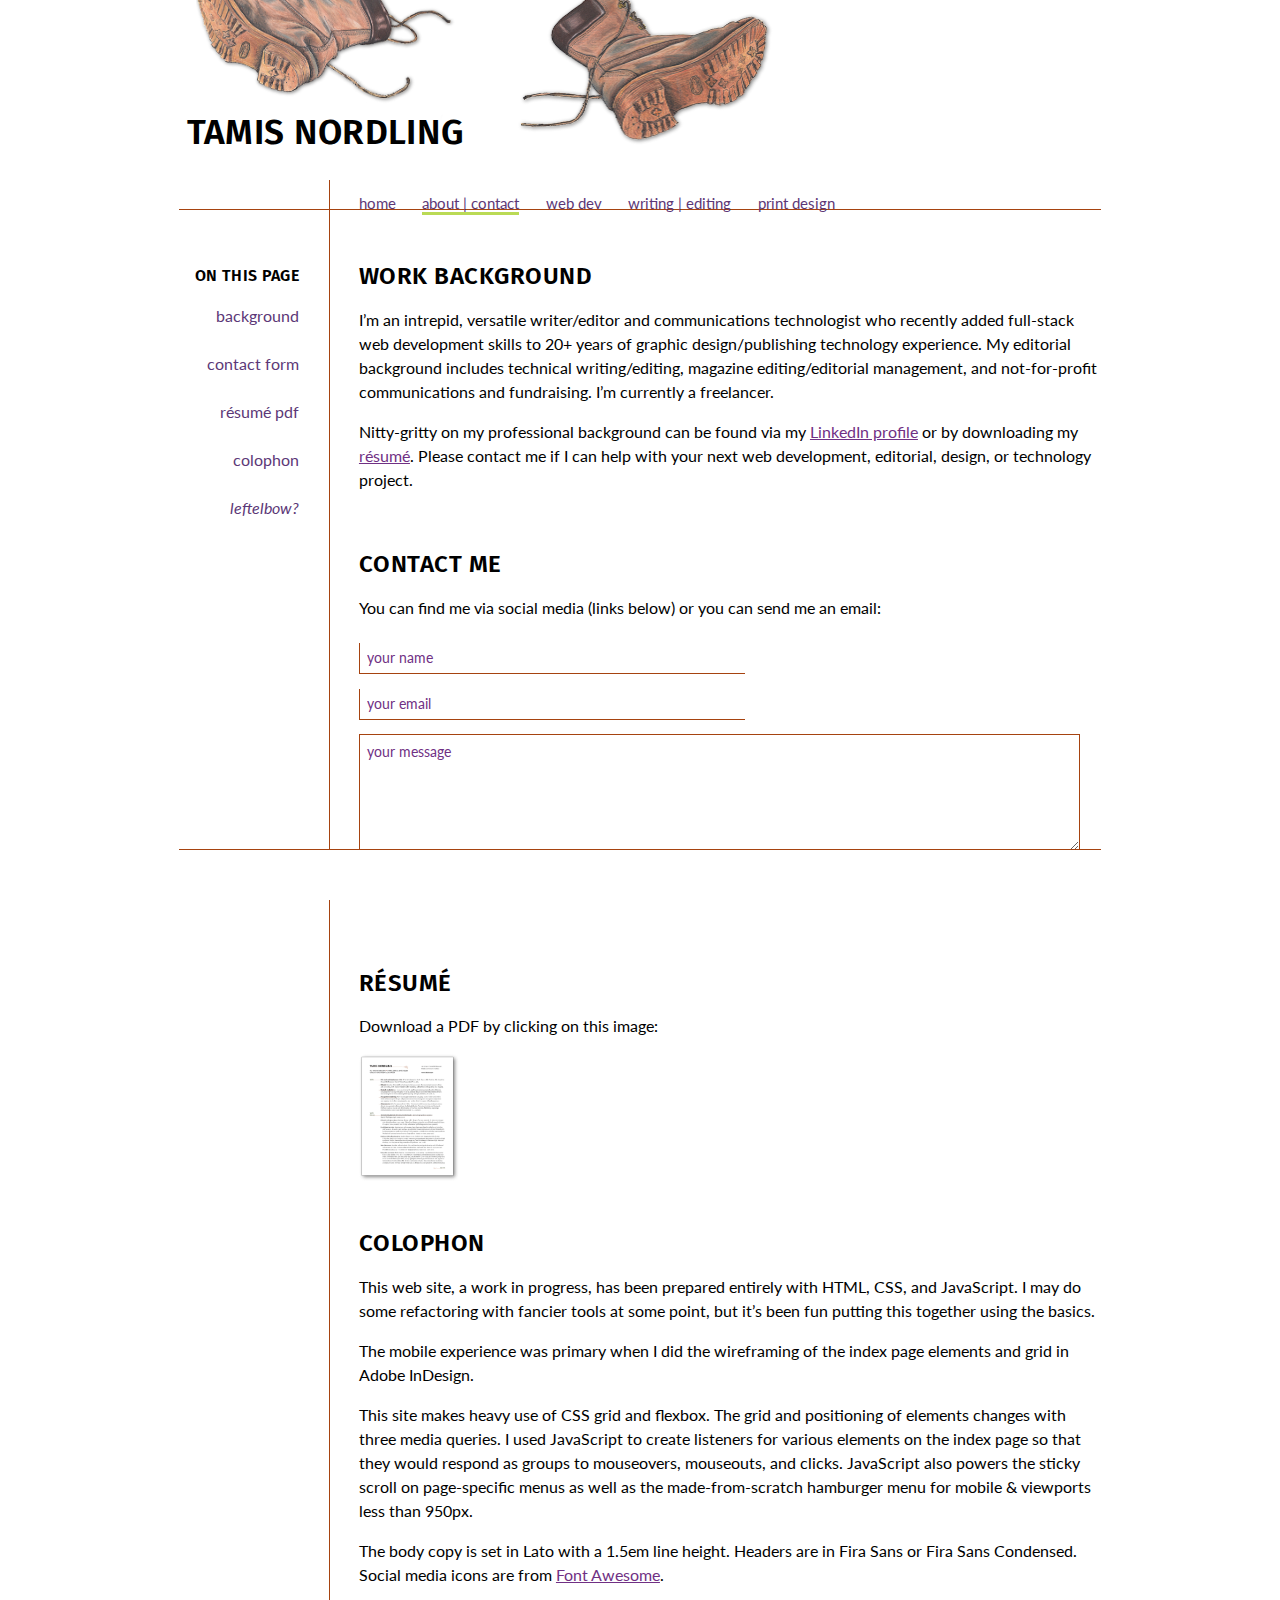
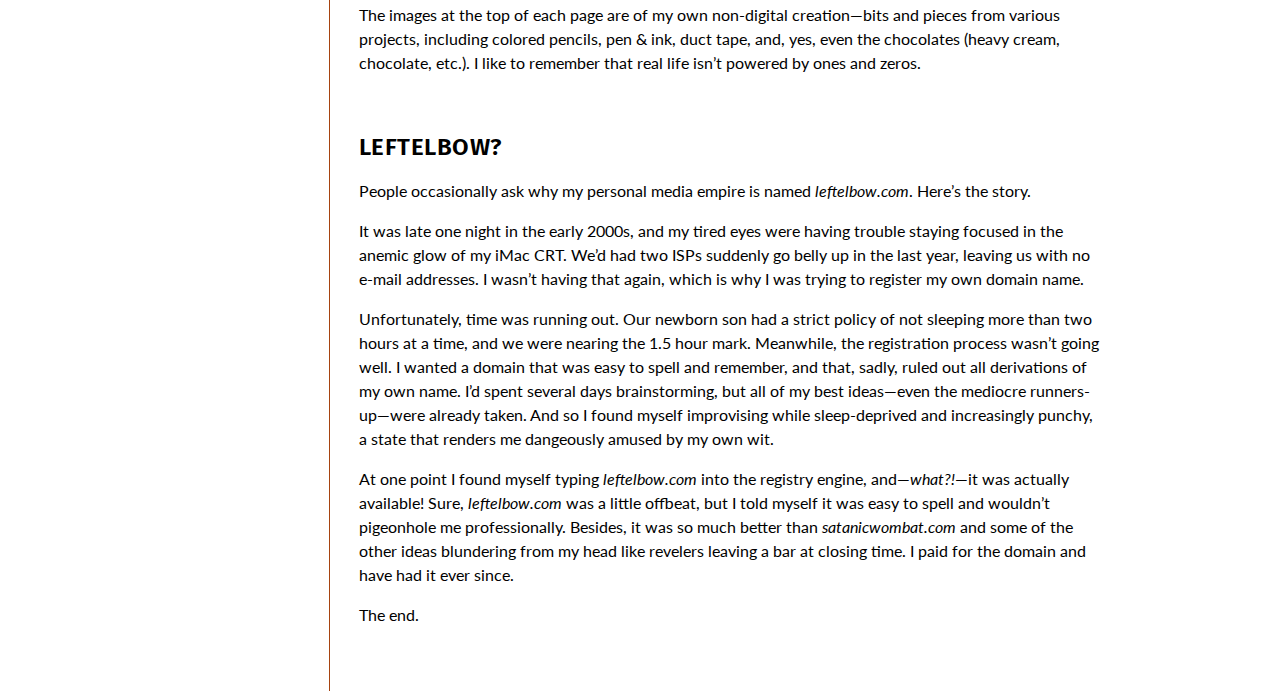
==== about.html @ 3adcf685 "intro changes on about and index pages" ====
<!DOCTYPE html>
<html>
	<head>
		<title>Tamis Nordling | About</title>
		<meta charset="UTF-8">
		<meta name="viewport" content="width=device-width, initial-scale=1">
		<link rel="stylesheet" type="text/css" href="styles/style.css">
		<link href="https://fonts.googleapis.com/css?family=Fira+Sans:400,400i,500,600,600i|Lato:300,300i,400,400i,700,700i" rel="stylesheet">

		<link rel="stylesheet" href="https://use.fontawesome.com/releases/v5.7.2/css/all.css" integrity="sha384-fnmOCqbTlWIlj8LyTjo7mOUStjsKC4pOpQbqyi7RrhN7udi9RwhKkMHpvLbHG9Sr" crossorigin="anonymous">
		<!-- <link rel="apple-touch-icon" sizes="180x180" href="/apple-touch-icon.png">
		<link rel="icon" type="image/png" sizes="32x32" href="/favicon-32x32.png">
		<link rel="icon" type="image/png" sizes="16x16" href="/favicon-16x16.png">
		<link rel="manifest" href="/site.webmanifest">
		<link rel="mask-icon" href="/safari-pinned-tab.svg" color="#5bbad5">
		<meta name="msapplication-TileColor" content="#da532c">
		<meta name="theme-color" content="#ffffff"> -->
	</head>
	<body>
		<div class="hamburger">
			<div id="ham_ico" class="ham_open" alt="hamburger menu">
				<img id="ham_closed" src="assets/hamburger_closed.svg" alt="hamburger menu">
				<img id="ham_open" src="assets/hamburger_open.svg" class="ham_menu_off" alt="hamburger menu">
			</div>
		</div>
		<div id="ham_menu_div" class="ham_menu_off"> <!-- this is the div for displaying the actual menu items -->
		</div>	
		<div id="grid-wrapper">
			<div class="header-left-boot">
				<img src="images/boots_left.png" alt="work boot left" id="top">		
			</div>
			<div class="name-container">
				<div class="bottom" id="name">
					<a href="index.html">Tamis Nordling</a>
				</div>
			</div>
			<div class="header-right">
					<img src="images/boots_right2.png" alt="work boot right">
			</div>

			<div class="header-buffer">
			</div>
			<div class="nav-bar">
				<div class="nav-bar-links" id="nav-bar-links">
				</div>
			</div>
			<div class="nav-bar-line">
			</div>
			<div class="other-page-vert-line">
			</div>
			<div class="page-menu-container">
				<div id="page-menu-links">
					<br>
					<h3>on this page</h3>
					<a href="#work">background</a><br>
					<a href="#contact">contact form</a><br>
					<a href="#resume">résumé pdf</a><br>
					<a href="#colophon">colophon</a><br>
					<a href="#leftelbow"><em>leftelbow?</em></a>
				</div>
			</div>			
			<div class="other-page-content" id="other-page-content">
				<br>
				<h2 id="work">Work background</h2>
				<p><!-- <span class="run-in">HI THERE.</span>  -->I&rsquo;m an intrepid, versatile writer/editor and communications technologist who recently added full-stack web development skills to 20+ years of graphic design/publishing technology experience. My editorial background includes technical writing/editing, magazine editing/editorial management, and not-for-profit communications and fundraising. I’m currently a freelancer.</p>
				<p>Nitty-gritty on my professional background can be found via my <a href="https://www.linkedin.com/in/tamis-nordling/" target="_blank">LinkedIn profile</a> or by downloading my <a href="#">résumé</a>. Please contact me if I can help with your next web development, editorial, design, or technology project. </p><br>

				<h2 id="contact">Contact me</h2>
				<p>You can find me via social media (links below) or you can send me an email:
				
				<form method="POST" action="https://formspree.io/tam_sandwich@leftelbow.com">
					<input type="text" name="name" placeholder="your name"><br>
					<input type="email" name="email" placeholder="your email"><br>
					<textarea name="message" placeholder="your message"></textarea>
					<button type="submit">send email</button>
				</form>
				<br><br>

				<h2 id="resume">Résumé</h2>
				<p>Download a PDF by clicking on this image:</p>
				<a href="assets/tnordling_resume2019.d4.pdf" target="_blank"><img src="assets/res_thumbnail.png" alt="thumbnail of resume" style="width:100px;border:0;"></a>




				<br><br>				
				<h2 id="colophon">Colophon</h2>
				<p>This web site, a work in progress, has been prepared entirely with HTML, CSS, and JavaScript. I may do some refactoring with fancier tools at some point, but it&rsquo;s been fun putting this together using the basics. </p>
				<p>The mobile experience was primary when I did the wireframing of the index page elements and grid in Adobe InDesign.</p>
				<p>This site makes heavy use of CSS grid and flexbox. The grid and positioning of elements changes with three media queries. I used JavaScript to create listeners for various elements on the index page so that they would respond as groups to mouseovers, mouseouts, and clicks. JavaScript also powers the sticky scroll on page-specific menus as well as the made-from-scratch hamburger menu for mobile & viewports less than 950px.</p>
				<p>The body copy is set in Lato with a 1.5em line height. Headers are in Fira Sans or Fira Sans Condensed. Social media icons are from <a href="https://fontawesome.com/icons" target="_blank">Font Awesome</a>.</p>
				<p>The images at the top of each page are of my own non-digital creation&mdash;bits and pieces from various projects, including colored pencils, pen & ink, duct tape, and, yes, even the chocolates (heavy cream, chocolate, etc.). I like to remember that real life isn&rsquo;t powered by ones and zeros.</p>
				<br>

				<h2 id="leftelbow">Leftelbow?</h2>
				<p>People occasionally ask why my personal media empire is named <em>leftelbow.com</em>. Here&rsquo;s the story.</p>
				<p>It was late one night in the early 2000s, and my tired eyes were having trouble staying focused in the anemic glow of my iMac CRT. We&rsquo;d had two ISPs suddenly go belly up in the last year, leaving us with no e-mail addresses. I wasn&rsquo;t having that again, which is why I was trying to register my own domain name.</p>
				<p>Unfortunately, time was running out. Our newborn son had a strict policy of not sleeping more than two hours at a time, and we were nearing the 1.5 hour mark. Meanwhile, the registration process wasn&rsquo;t going well. I wanted a domain that was easy to spell and remember, and that, sadly, ruled out all derivations of my own name. I&rsquo;d spent several days brainstorming, but all of my best ideas&mdash;even the mediocre runners-up&mdash;were already taken. And so I found myself improvising while sleep-deprived and increasingly punchy, a state that renders me dangeously amused by my own wit.</p>
				<p>At one point I found myself typing <em>leftelbow.com</em> into the registry engine, and&mdash;<em>what?!</em>&mdash;it was actually available! Sure, <em>leftelbow.com</em> was a little offbeat, but I told myself it was easy to spell and wouldn&rsquo;t pigeonhole me professionally. Besides, it was so much better than <em>satanicwombat.com</em> and some of the other ideas blundering from my head like revelers leaving a bar at closing time. I paid for the domain and have had it ever since. </p>
				<p>The end.</p>
				
				<br><br>
			</div>
		</div> <!-- end grid wrapper -->

		<div class="footer-container">
			<div class="footer">
				<div class="footer-contents">
					<a href="https://www.linkedin.com/in/tamis-nordling/" target="_blank">
						<i class="fab fa-linkedin fa-lg"></i>
					</a>
					<a href="https://github.com/tam-en" target="_blank"	>
						<i class="fab fa-github fa-lg"></i>
					</a>
					<a href="https://www.instagram.com/leftelbow/" target="_blank" >
						<i class="fab fa-instagram fa-lg"></i>
					</a>
					<a href="https://twitter.com/tenordling" target="_blank">
						<i class="fab fa-twitter fa-lg"></i>
					</a>
					<a href="https://www.facebook.com/tamis.nordling" target="_blank">
						<i class="fab fa-facebook-square fa-lg"></i>
					</a>					
				</div>
			</div>
		</div>
	<script src="js/main_menu.js"></script>
	<script src="js/sticky_menu.js"></script>
	</body>
</html>
---- styles/style.css ----
/*
	rust = #A64310
	spring green = #BADA55
	dark purplish = #262237
	new light purple = #5C3877
	even lighter purple = #703084
*/

body {
	font-family: 'Lato', sans-serif;
	font-size: 16px;
	line-height: 1.5em;
	padding: 0;
	margin: 0;
	background-color: white;
}

		/*#####################################*/
		/*			GRID & HEADER              */
		/*#####################################*/

#grid-wrapper {
	display: grid;
	grid-template-columns: 5fr 75px 75px 2fr 2fr 75px 75px 1fr 75px 75px 2fr 2fr 75px 75px 5fr;
	grid-template-rows: 150px 30px 30px 10px auto 30px 75px 30px 45px 30px 75px auto 200px;
}

.header-left, .header-left-boot, .header-left-flower {
	grid-area: 1 / 2 / 2 / 6;
	text-align: center;
}

.name-container {
	grid-area: 1 / 2 / 2 / 6;
	text-align: center;
	position: relative;	
}

#name {
	font-family: 'Fira Sans', sans-serif;
	font-size: 2.2em;
	letter-spacing: .01em;
	line-height: 1em;
	text-transform: uppercase;
	font-weight: 600;
}

#name > a {
	text-decoration: none;
	color: black;
}

#name >a:hover {
	color: #703084;
}

.bottom {
	position: absolute;
	bottom: 0;
	width: 100%;
	margin: 0;
}

.header-right {
	grid-area: 1 / 6 / 2 / 11;
	text-align: center;
}

.header-right > img {
	height: 100%;
}

.header-left > img {
	height: 50%;
}

.header-left-boot > img {
	height: 80%;
}

.header-left-flower > img{
	height: 65%;
}

.header-buffer {
	grid-area: 2 / 2 / 2 / 14;
}

.front-page-vert-line {
	grid-area: 3 / 4 / 6 / 5;
	border-left: 1px solid #A64310;
}

.other-page-vert-line {
	grid-area: 3 / 4 / 15 / 5;
	border-left: 1px solid #A64310;	
}




		/*#####################################*/
		/*		          NAV                  */
		/*#####################################*/

.nav-bar {
	grid-area: 3 / 4 / 4 / 15;
	background-color: none;
	margin-left: 30px;
	text-align: left;
	position: relative;
}

.nav-bar-links {
	position: absolute;
	width: 100%;
	margin: 0;
	bottom: -.33em;
}

.nav-bar-links > a {
	text-align: left;
	text-decoration: none;
	color: #5C3877;
	font-weight: 400;
	height: 1em;
	margin-right: 1.5em;
	line-height: 1em;
	font-size: 15px;
}

.nav-bar-links > a:hover {
	font-weight: 400;
	color: darkgray;
}

.nav-bar-line {
	grid-area: 3 / 2 / 4 / 15;
	border-bottom: 1px solid #A64310;
}

.activeLink {
	font-weight: 400 !important;
	color: #262237;	
	border-bottom: 3px solid #BADA55;	
}

.bubble > img {
	width: 100%;
}

.hamburger {
	display: none;
}

.transparent {
	opacity: .5;
}


		/*#####################################*/
		/*	      PAGE-SPECIFIC MENU           */
		/*#####################################*/

.page-menu-container {
	grid-area: 5 / 2 / 13 / 4;
	margin-right: 30px;	
	display: flex;
	justify-content: flex-end;	
}

#page-menu-links {
	text-align: right;
}

#page-menu-links > a {
	text-align: right;
	text-decoration: none;
	color: #5C3877;
	font-weight: 400;
	line-height: 3em;
}

#page-menu-links > a:hover {
	font-weight: 400;
	border-bottom: 3px solid #BADA55;
}

#page-menu-links > h3 {
	line-height: 1.5em;
	margin-bottom: .25em;
	margin-top: 1.25em;
	text-decoration: none;
	color: black;
}

.sticky {
	position: fixed !important;
	top: 0;
}


		/*#####################################*/
		/*			   PAGE CONTENT            */
		/*#####################################*/

.front-page-content {
	grid-area: 5 / 4 / 6 / 13;
	margin-left: 30px;
	margin-top: 0px;
}

.other-page-content {
	grid-area: 5 / 4 / 14 / 15;
	margin-left: 30px;
	margin-top: 0px;
}

.about-contact {
	grid-area: 7 / 3 / 8 / 6;
	border-bottom: 1px solid #A64310;
}

.about-bubble {
	grid-area: 7 / 6 / 10 / 8;
}

.writing-editing {
	grid-area: 7 / 10 / 8 / 13;
	border-bottom: 1px solid #A64310;
}

.writing-bubble {
	grid-area: 7 / 13 / 10 / 15;
}

.web-dev-bubble {
	grid-area: 9 / 2 / 12 / 4;
}

.bubble > img {
	width: 100%;
}

.web-dev {
	grid-area: 10 / 4 / 11 / 7;
	border-bottom: 1px solid #A64310;
}

.print-bubble {
	grid-area: 9 / 9 / 12 / 11;
}

.print-design {
	grid-area: 10 / 11 / 11 / 14;
	border-bottom: 1px solid #A64310;
}

.callout-right {
	display: flex;
	height: 1.75em;
	align-self: flex-end;
	align-content: flex-end;
}

.callout-left {
	display: flex;
	height: 1.75em;
	align-self: flex-end;
	flex-direction: row-reverse;	
}

.callout-right > h3,
.callout-left > h3 {
	line-height: 1em;
}

.one-line-gallery,
.one-line-gallery-height {
	display: flex;
	justify-content: space-between;
	margin-top: 1em;
}

.one-line-gallery > img {
	width: 23%;
	height: 100%;
}

.one-line-gallery-height > img {
	height: 35vh;
	width: auto;
}

.text-wrap-gallery {
	display: flex;
}

.text-wrap-gallery-reverse {
	display: flex;
	flex-direction: row-reverse;
}

.text-wrap-gallery-reverse > img {
	height: 30vh;
	width: auto;	
	margin: 10px 20px 10px 0px;
}

.text-wrap-gallery > img {
	height: 30vh;
	width: auto;
	margin: 10px 0px 10px 20px;
}

.text-wrap-gallery >p,
.text-wrap-gallergy-reverse > p {
	align-self: flex-start;
}

.text-wrap-gallery > a,
.text-wrap-gallery-reverse > a,
.one-line-gallery > a,
.one-line-gallery-height > a {
	text-decoration: none;
}

		/*#####################################*/
		/*		  BASIC PARA STYLES            */
		/*#####################################*/

p {
	font-family: 'Lato', sans-serif;
	font-size: 1em;
}

h1 {
	font-family: 'Fira Sans Condensed', sans-serif;
	font-size: 3em;
	letter-spacing: .02em;
	text-transform: uppercase;
	font-weight: 400;
}

h2 {
	font-family: 'Fira Sans', sans-serif;
	font-weight: 600;
	font-size: 1.5em;
	letter-spacing: .02em;
	text-transform: uppercase;
}

h3, .run-in {
	font-family: 'Fira Sans', sans-serif;
	font-weight: 600;
	font-size: 1em;
	letter-spacing: .02em;
	text-transform: uppercase;	
}

.no-space-before {
    margin-top: 0;
}

.no-space-after {
	margin-block-end: 0;	
}

a {
	color: #703084;
	}

a:hover {
	color: #262237;
}

li {
	list-style: none;
	padding-left: 2em;
	text-indent: -2em;
	margin-bottom: 1em;
}

.bullets-on > li {
	list-style: outside;
	padding-left: -2em;
	text-indent: 0;
	margin-bottom: .5em;
}

strong {
	font-size: .95em;
}


		/*#####################################*/
		/*			      FORMS                */
		/*#####################################*/

form {
	font-weight: 400;
	font-family: 'Lato', sans-serif;
}


input[type="text"], 
input[type="email"] {
	padding: .5em;
	margin: .5em .5em .5em 0;
	font-size: .9em;
	width: 50%;
	border-top: none;
	border-right: none;
	border-bottom: 1px solid #A64310;
	border-left: 1px solid #A64310;
	border-radius: 0px;
}

textarea {
	width: 95%;
	height: 7em;
	padding: .5em;
	margin: .5em .5em .5em 0;
	font-size: .9em;
	font-weight: 400;
	color: #703084 !important;
	border: 1px solid #A64310;
	border-radius: 0px;

}

button {
	padding: .5em 1em .5em 1em;
	margin: .5em .5em .5em 0;	
	background-color: #BADA55;
	font-size: .75em;
	font-weight: 600;
	text-transform: uppercase;
	border-radius: 0px;
	border-style: none;

}

button:hover {
	opacity: .75;
}

button:active {
	font-weight: 600;
	opacity: 1;
}

::-webkit-input-placeholder {
	font-family: 'Lato', sans-serif;
	font-size: 1em;
	font-weight: 400;
	color: #703084;
}
::-moz-placeholder {
	font-family: 'Lato', sans-serif;
	font-size: 1em;
	font-weight: 400;
	color: #703084;
}
:-ms-input-placeholder {
	font-family: 'Lato', sans-serif;
	font-size: 1em;
	font-weight: 400;
	color: #703084;
}
::placeholder {
	font-family: 'Lato', sans-serif;
	font-size: 1em;
	font-weight: 400;
	color: #703084;	
}


		/*#####################################*/
		/*			     FOOTER                */
		/*#####################################*/

.footer-container {
	display: grid;
	grid-template-columns: 5fr 75px 75px 2fr 2fr 75px 75px 1fr 75px 75px 2fr 2fr 75px 75px 5fr;
	position: fixed;
	right: 0;
	bottom: 0;
	left: 0;
	text-align: center;
}

.footer {
	grid-column-start: 2;
	grid-column-end: 15;
	text-align: center;
	height: 35px;
	background-color: white;
	border-top: 1px solid #A64310;
	padding-top: 15px;
}

.footer-contents > a {
	font-size: 20px;
	color: #5C3877;
	margin: 10px 10px 0px 10px;
	line-height: 1em;
	text-decoration: none;
	padding-top: 10px
}



		/*#####################################*/
		/*	    MEDIA QUERY: LARGE PAD         */
		/*#####################################*/

@media only screen and (max-width: 1200px) {
	#grid-wrapper {
		display: grid;
		grid-template-columns: 2fr 75px 75px 1fr 0px 75px 75px 0px 75px 75px 0px 1fr 75px 75px 2fr;
		grid-template-rows: 150px 30px 30px 10px auto 30px 75px 30px 45px 30px 75px auto;
		grid-template-rows: 150px 30px 30px 10px auto 30px 75px 60px 15px 60px 75px auto;
	}

	#name {
		font-size: 2em;
		line-height: 1.25em;
	}

	h2 {
		font-size: 1.2em;
	}

	h3, .run-in {
		font-size: .95em;
	}

	.name-container {
		grid-area: 1 / 2 / 2 / 7;
		text-align: left;
		margin-left: 0px;
		position: relative;	
		width: 90%;	
	}

	.header-right {
		grid-area: 1 / 6 / 2 / 11;
	}

	.footer-container {
		grid-template-columns: 2fr 75px 75px 1fr 0px 75px 75px 0px 75px 75px 0px 1fr 75px 75px 2fr;
	}
}


		/*#####################################*/
		/*	   MEDIA QUERY: ~ MOBILE LARGE     */
		/*#####################################*/

@media only screen and (max-width: 950px) {

	body {
		font-size: 15px;
	}

	li {
		list-style: none;
		padding-left: 0em;
		text-indent: -2em;
		margin-bottom: .5em;
	}

	.hamburger {
		display: flex;
		align-content: flex-end;
		position: fixed;
		justify-content: center;
		width: 100%;
		margin: 50px 0 0 0;
	}

	#ham_ico {
		width: 40px;
		height: 40px;
		position: sticky;
		top: 0;
		right: 45%;
	}

	#ham_ico > img {
		width: contain;
		position: relative;
	}

	#ham_menu_div {
		display: block;
		position: fixed;
		top: 50px;
		right: 0;
		width: 250px;
		height: 400px;
		text-align: right;
		border-top-left-radius: 300px;
		border-bottom-left-radius: 300px;
		padding-top: 120px;
	}

	#ham_menu_div > a {
		text-decoration: none;
		color: #5C3877;
		font-weight: 400;
		height: 1em;
		margin-right: 5em;
		line-height: 1em;
		font-size: 15px;
	}

	.ham_menu_off {
		display: none;
	}

	.ham_menu_off > a {
		display: none;
	}

	.ham_menu_items {
		background-color: white;
		border-left: 3px solid #BADA55;
		border-top: 1px solid #BADA55;
		border-bottom: 6px solid #BADA55;
		width: 100%;
		padding-top: 2em;
	}

	#grid-wrapper {
		display: grid;
		grid-template-columns: 3fr 3fr 80px 1fr 80px 3fr 3fr;
		grid-template-rows: 100px 16px 16px auto 16px 40px 24px 16px 24px 24px 16px 24px 24px 16px 24px 40px auto;
	}

	.text-wrap-gallery,
	.text-wrap-gallery-reverse {
		display: block;
	}

	.text-wrap-gallery-reverse > img,
	.text-wrap-gallery > img {
		width: 40%;
		height: auto;
		margin: 10px 20px 10px 0;
	}

	.one-line-gallery,
	.one-line-gallery-height {
		display: flex;
		flex-wrap: wrap;
		justify-content: flex-start;
	}

	.one-line-gallery-height > img,
	.one-line-gallery > img {
		height: 20vh;
		width: auto;
		margin: 10px 20px 10px 0;
	}

	.mobile_hide,
	.header-left,
	.header-left-boot,
	.header-left-flower,
	.page-menu-container,
	.page-menu-links,
	.page-menu-links > a,
	.page-menu-links > a:hover,
	.sticky,
	.nav-bar,
	.nav-bar-line,
	.front-page-vert-line,
	.other-page-vert-line { 
		display: none; 
	}

	.sticky + .other-page-content {
		display: none;
	}

	.header-right {
		grid-area: 1 / 5 / 2 / 7;
	}

	.header-right > img {
		height: 100%;
	}

	.name-container {
		grid-area: 1 / 2 / 2 / 4;
		text-align: left;
		position: relative;	
	}

	.header-buffer {
		grid-area: 2 / 2 / 3 / 7;
	}

	.front-page-content {
		grid-area: 2 / 2 / 5 / 7;
		margin-left: 0px;
		margin-top: 0px;

	}
	.other-page-content {
		grid-area: 2 / 2 / 5 / 7;
		margin-left: 0px;
		margin-top: 0px;
	}	

	.about-contact {
		grid-area: 6 / 4 / 7 / 7;
		border-bottom: 1px solid #A64310;
		text-align: right;
	}

	.about-bubble {
		grid-area: 6 / 3 / 9 / 4;
	}

	.writing-editing {
		grid-area: 12 / 4 / 13 / 7;
		border-bottom: 1px solid #A64310;
		text-align: right;
	}

	.writing-bubble {
		grid-area: 11 / 3 / 15 / 4;
	}

	.web-dev-bubble {
		grid-area: 8 / 5 / 12 / 6;
	}

	.web-dev {
		grid-area: 9 / 2 / 10 / 5;
		border-bottom: 1px solid #A64310;
	}

	.print-bubble {
		grid-area: 14 / 5 / 17 / 6;
	}

	.print-design {
		grid-area: 15 / 2 / 16 / 5;
		border-bottom: 1px solid #A64310;
	}

	.callout-left {
		flex-direction: row;
	}

	.callout-right {
		flex-direction: row-reverse;
	}

	.callout-left > h3 {
	}

	.callout-right > h3 {
	}

	.footer-container {
		grid-template-columns: 3fr 3fr 80px 1fr 80px 3fr 3fr;
	}

	.footer {
		grid-column-start: 2;
		grid-column-end: 7;
	}
}


		/*#####################################*/
		/*	   MEDIA QUERY: ~ MOBILE SMALL     */
		/*#####################################*/

@media only screen and (max-width: 450px) {

  	#grid-wrapper {
		display: grid;
		grid-template-columns: 1fr 3fr 80px 1fr 80px 3fr 1fr;
		grid-template-rows: 80px 16px 16px auto 8px 40px 24px 16px 24px 24px 16px 24px 24px 16px 24px 40px auto;
	}

	#ham_menu_div {
		top: 30px;
		width: 175px;
		height: 300px;
		border-top-left-radius: 175px;
		border-bottom-left-radius: 175px;
		padding-top: 60px;
		
	}

	#ham_menu_div > a {
		margin-right: 1.5em;
	}


	#ham_ico {
		width: 35px;
		height: 35px;
	}

	.hamburger {
		margin: 40px 0 0 0;
	}

	.header-right > img {
		height: 100%;
	}	

	.mobile_hide {
		display:none;
	}

	#name {
		font-size: 1.5em;
	}

	.header-left, .header-left-boot, .header-left-flower  {
		display: none;
	}

	.header-right {
		grid-area: 1 / 5 / 2 / 7;
	}

	.footer-container {
		grid-template-columns: 1fr 3fr 80px 1fr 80px 3fr 1fr;
	}

	.footer-contents > a {
		font-size: 18px;
		color: #5C3877;
		margin: 7px 7px 0px 7px;
		line-height: 1em;
		text-decoration: none;
		padding-top: 7px
	}
	.footer {
		height: 30px;
		background-color: white;
		border-top: 1px solid #A64310;
		padding-top: 10px;
	}
}
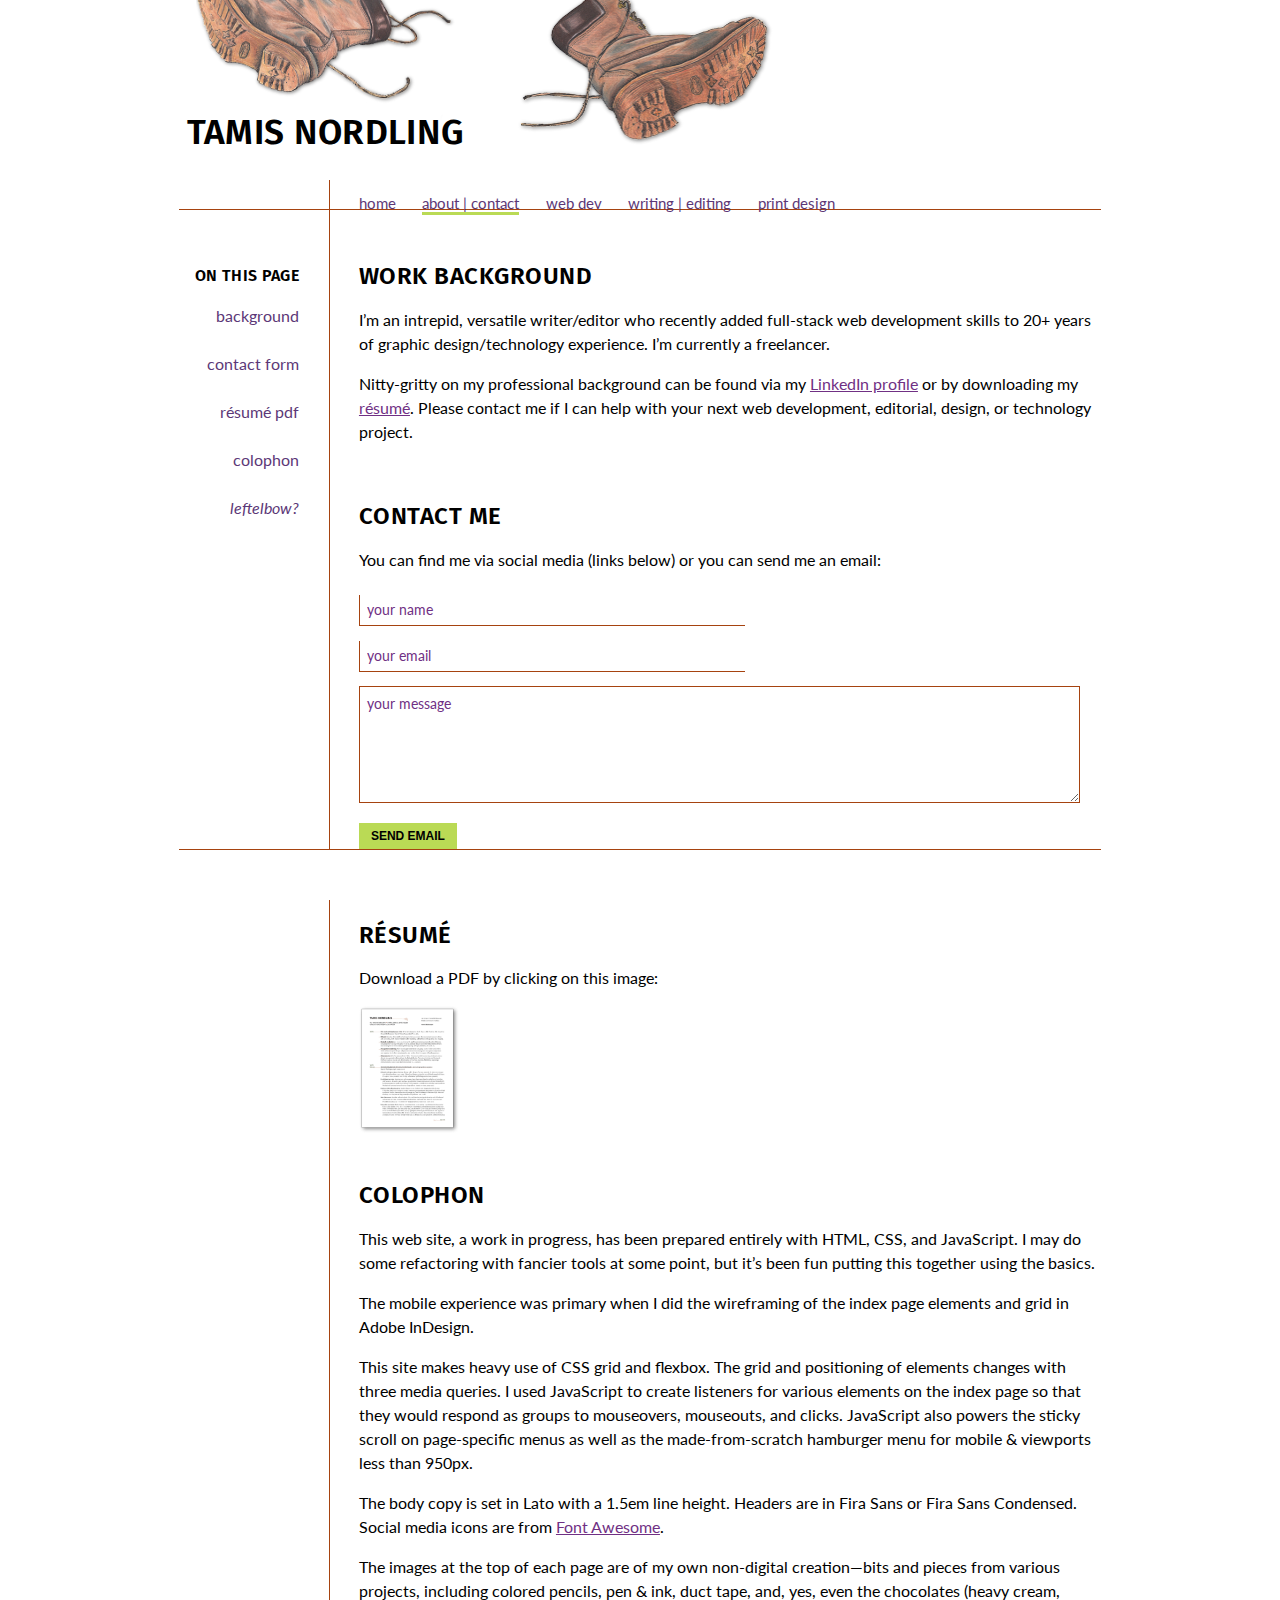
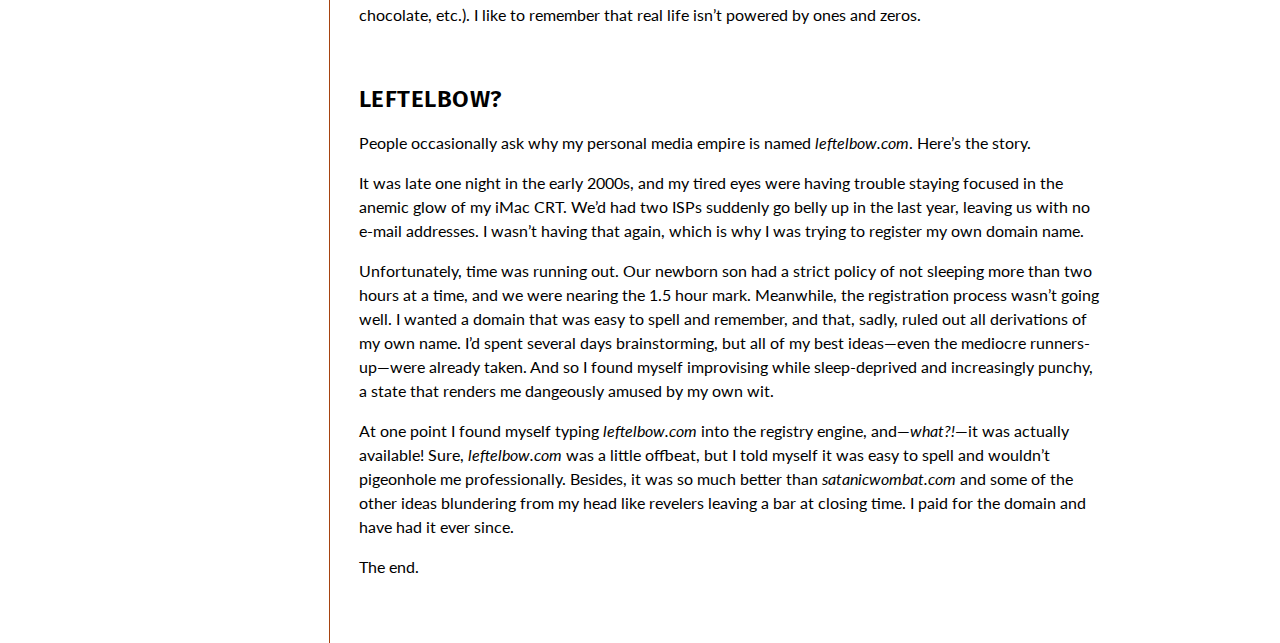
==== commit 6fc6dfb9: "shortened text on index and about" ====
--- a/about.html
+++ b/about.html
@@ -62,8 +62,8 @@
 			<div class="other-page-content" id="other-page-content">
 				<br>
 				<h2 id="work">Work background</h2>
-				<p><!-- <span class="run-in">HI THERE.</span>  -->I&rsquo;m an intrepid, versatile writer/editor and communications technologist who recently added full-stack web development skills to 20+ years of graphic design/publishing technology experience. My editorial background includes technical writing/editing, magazine editing/editorial management, and not-for-profit communications and fundraising. I’m currently a freelancer.</p>
-				<p>Nitty-gritty on my professional background can be found via my <a href="https://www.linkedin.com/in/tamis-nordling/" target="_blank">LinkedIn profile</a> or by downloading my <a href="#">résumé</a>. Please contact me if I can help with your next web development, editorial, design, or technology project. </p><br>
+				<p><!-- <span class="run-in">HI THERE.</span>  -->I&rsquo;m an intrepid, versatile writer/editor who recently added full-stack web development skills to 20+ years of graphic design/technology experience. I’m currently a freelancer.</p>
+				<p>Nitty-gritty on my professional background can be found via my <a href="https://www.linkedin.com/in/tamis-nordling/" target="_blank">LinkedIn profile</a> or by downloading my <a href="assets/tnordling_resume2019.d6.pdf" target="_blank">résumé</a>. Please contact me if I can help with your next web development, editorial, design, or technology project. </p><br>
 
 				<h2 id="contact">Contact me</h2>
 				<p>You can find me via social media (links below) or you can send me an email:
@@ -78,7 +78,7 @@
 
 				<h2 id="resume">Résumé</h2>
 				<p>Download a PDF by clicking on this image:</p>
-				<a href="assets/tnordling_resume2019.d4.pdf" target="_blank"><img src="assets/res_thumbnail.png" alt="thumbnail of resume" style="width:100px;border:0;"></a>
+				<a href="assets/tnordling_resume2019.d6.pdf" target="_blank"><img src="assets/res_thumbnail.png" alt="thumbnail of resume" style="width:100px;border:0;"></a>
 
 
 
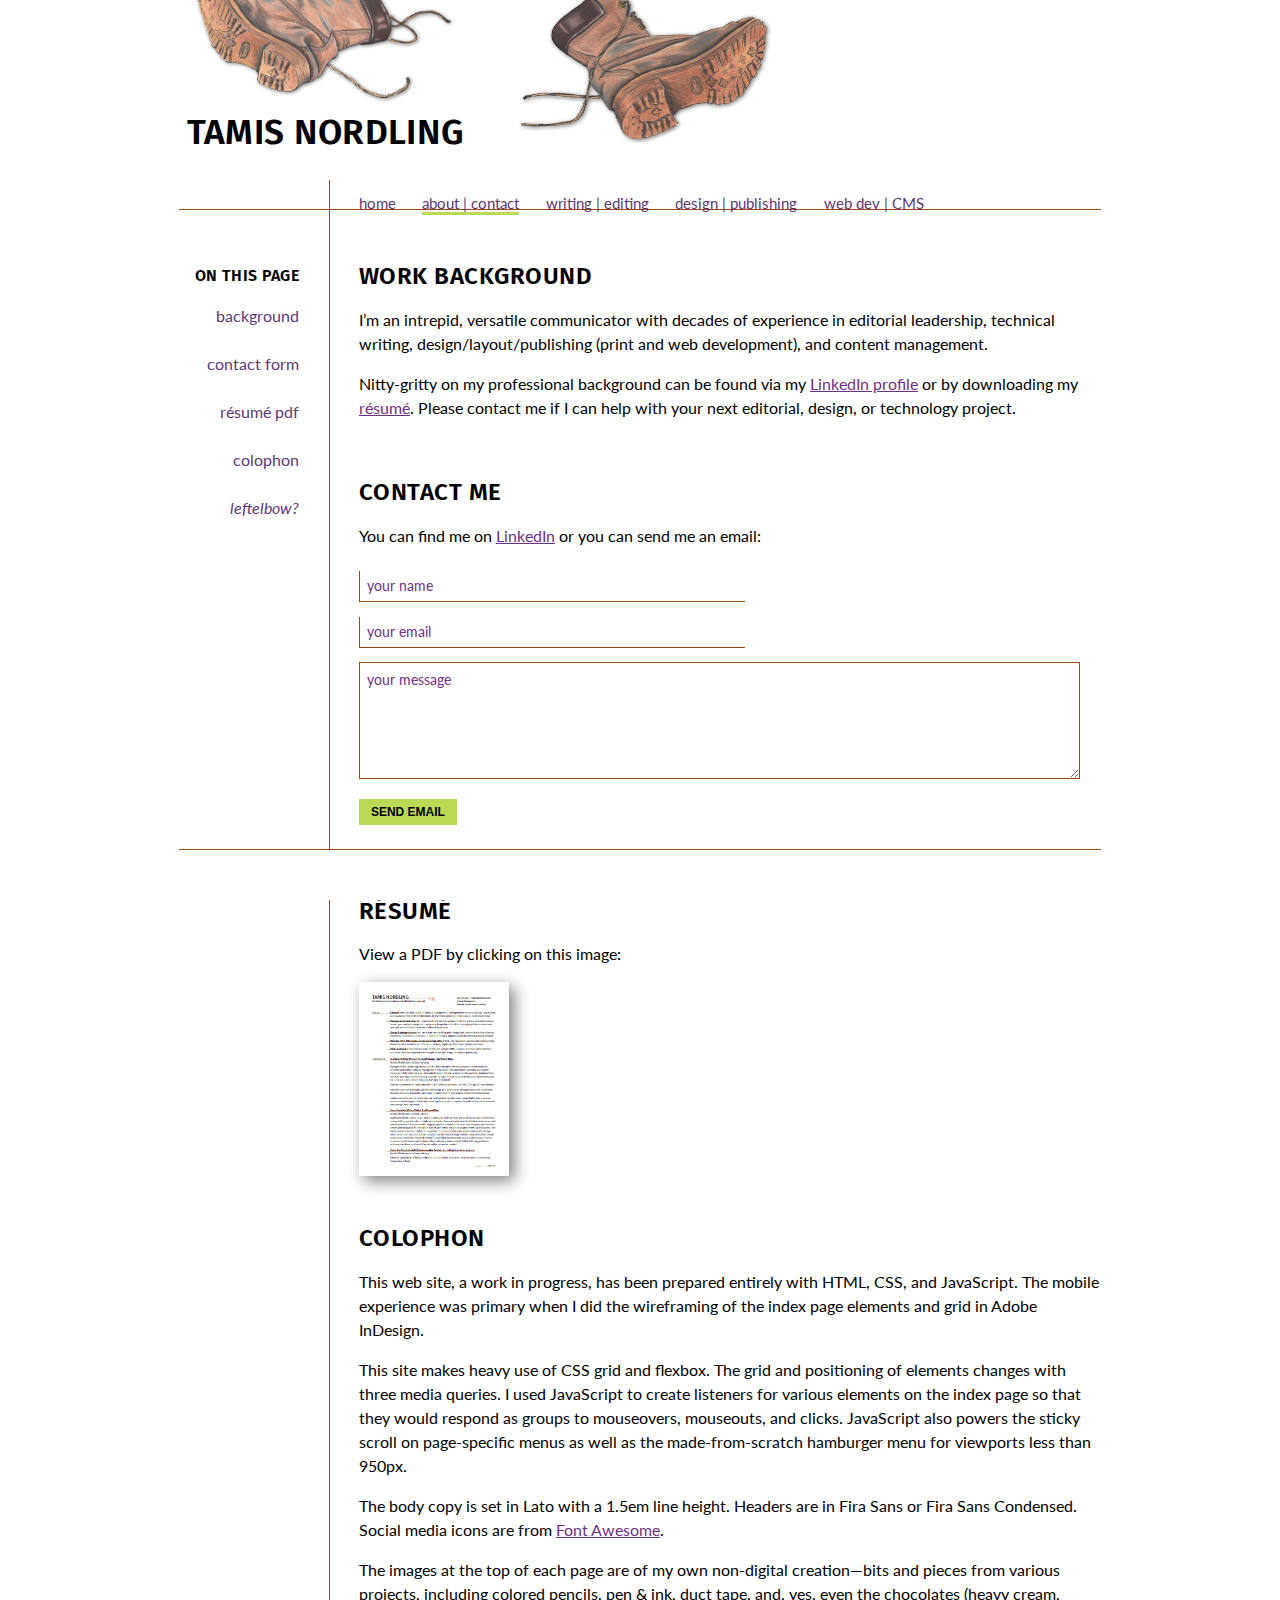
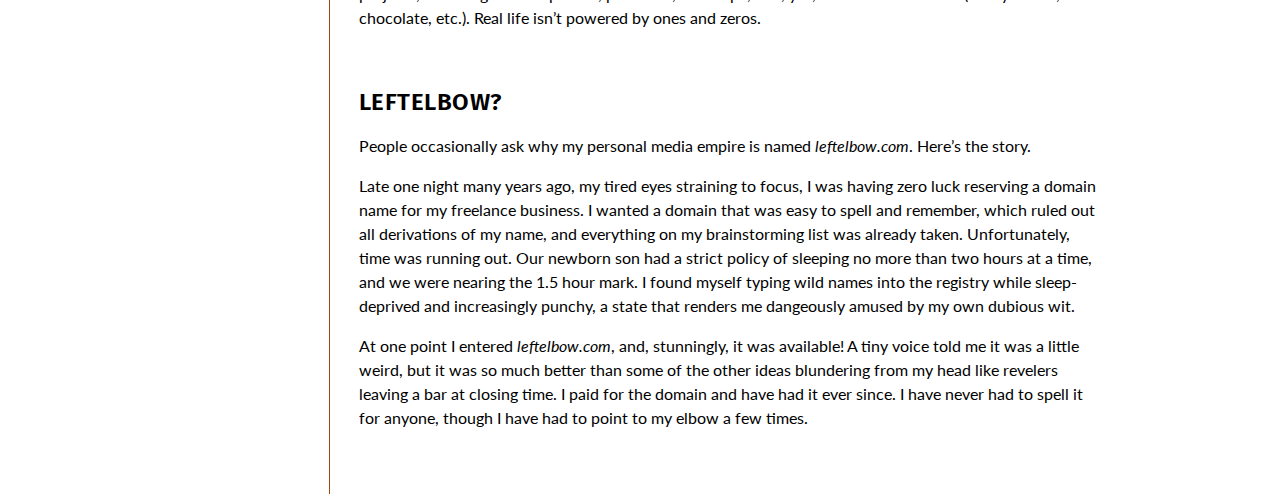
==== commit 4d39b735: "extensive changes" ====
--- a/about.html
+++ b/about.html
@@ -8,13 +8,6 @@
 		<link href="https://fonts.googleapis.com/css?family=Fira+Sans:400,400i,500,600,600i|Lato:300,300i,400,400i,700,700i" rel="stylesheet">
 
 		<link rel="stylesheet" href="https://use.fontawesome.com/releases/v5.7.2/css/all.css" integrity="sha384-fnmOCqbTlWIlj8LyTjo7mOUStjsKC4pOpQbqyi7RrhN7udi9RwhKkMHpvLbHG9Sr" crossorigin="anonymous">
-		<!-- <link rel="apple-touch-icon" sizes="180x180" href="/apple-touch-icon.png">
-		<link rel="icon" type="image/png" sizes="32x32" href="/favicon-32x32.png">
-		<link rel="icon" type="image/png" sizes="16x16" href="/favicon-16x16.png">
-		<link rel="manifest" href="/site.webmanifest">
-		<link rel="mask-icon" href="/safari-pinned-tab.svg" color="#5bbad5">
-		<meta name="msapplication-TileColor" content="#da532c">
-		<meta name="theme-color" content="#ffffff"> -->
 	</head>
 	<body>
 		<div class="hamburger">
@@ -62,11 +55,11 @@
 			<div class="other-page-content" id="other-page-content">
 				<br>
 				<h2 id="work">Work background</h2>
-				<p><!-- <span class="run-in">HI THERE.</span>  -->I&rsquo;m an intrepid, versatile writer/editor who recently added full-stack web development skills to 20+ years of graphic design/technology experience. I’m currently a freelancer.</p>
-				<p>Nitty-gritty on my professional background can be found via my <a href="https://www.linkedin.com/in/tamis-nordling/" target="_blank">LinkedIn profile</a> or by downloading my <a href="assets/tnordling_resume2019.d6.pdf" target="_blank">résumé</a>. Please contact me if I can help with your next web development, editorial, design, or technology project. </p><br>
+				<p>I&rsquo;m an intrepid, versatile communicator with decades of experience in editorial leadership, technical writing, design/layout/publishing (print and web development), and content management. </p>
+				<p>Nitty-gritty on my professional background can be found via my <a href="https://www.linkedin.com/in/tamis-nordling/" target="_blank">LinkedIn profile</a> or by downloading my <a href="assets/tnordling_resume2023.d1.pdf" target="_blank">résumé</a>. Please contact me if I can help with your next editorial, design, or technology project. </p><br>
 
 				<h2 id="contact">Contact me</h2>
-				<p>You can find me via social media (links below) or you can send me an email:
+				<p>You can find me on <a href="https://www.linkedin.com/in/tamis-nordling/" target="_blank">LinkedIn</a> or you can send me an email:
 				
 				<form method="POST" action="https://formspree.io/tam_sandwich@leftelbow.com">
 					<input type="text" name="name" placeholder="your name"><br>
@@ -77,27 +70,25 @@
 				<br><br>
 
 				<h2 id="resume">Résumé</h2>
-				<p>Download a PDF by clicking on this image:</p>
-				<a href="assets/tnordling_resume2019.d6.pdf" target="_blank"><img src="assets/res_thumbnail.png" alt="thumbnail of resume" style="width:100px;border:0;"></a>
+				<p>View a PDF by clicking on this image:</p>
+				<a href="assets/tnordling_resume2024.d1.pdf" target="_blank"><img src="assets/res_thumbnail.png" alt="thumbnail of resume" class="shadow" style="width:150px;"></a>
 
 
 
 
 				<br><br>				
 				<h2 id="colophon">Colophon</h2>
-				<p>This web site, a work in progress, has been prepared entirely with HTML, CSS, and JavaScript. I may do some refactoring with fancier tools at some point, but it&rsquo;s been fun putting this together using the basics. </p>
-				<p>The mobile experience was primary when I did the wireframing of the index page elements and grid in Adobe InDesign.</p>
-				<p>This site makes heavy use of CSS grid and flexbox. The grid and positioning of elements changes with three media queries. I used JavaScript to create listeners for various elements on the index page so that they would respond as groups to mouseovers, mouseouts, and clicks. JavaScript also powers the sticky scroll on page-specific menus as well as the made-from-scratch hamburger menu for mobile & viewports less than 950px.</p>
+				<p>This web site, a work in progress, has been prepared entirely with HTML, CSS, and JavaScript. The mobile experience was primary when I did the wireframing of the index page elements and grid in Adobe InDesign.</p>
+				<p>This site makes heavy use of CSS grid and flexbox. The grid and positioning of elements changes with three media queries. I used JavaScript to create listeners for various elements on the index page so that they would respond as groups to mouseovers, mouseouts, and clicks. JavaScript also powers the sticky scroll on page-specific menus as well as the made-from-scratch hamburger menu for viewports less than 950px.</p>
 				<p>The body copy is set in Lato with a 1.5em line height. Headers are in Fira Sans or Fira Sans Condensed. Social media icons are from <a href="https://fontawesome.com/icons" target="_blank">Font Awesome</a>.</p>
-				<p>The images at the top of each page are of my own non-digital creation&mdash;bits and pieces from various projects, including colored pencils, pen & ink, duct tape, and, yes, even the chocolates (heavy cream, chocolate, etc.). I like to remember that real life isn&rsquo;t powered by ones and zeros.</p>
+				<p>The images at the top of each page are of my own non-digital creation&mdash;bits and pieces from various projects, including colored pencils, pen & ink, duct tape, and, yes, even the chocolates (heavy cream, chocolate, etc.). Real life isn&rsquo;t powered by ones and zeros.</p>
 				<br>
 
 				<h2 id="leftelbow">Leftelbow?</h2>
 				<p>People occasionally ask why my personal media empire is named <em>leftelbow.com</em>. Here&rsquo;s the story.</p>
-				<p>It was late one night in the early 2000s, and my tired eyes were having trouble staying focused in the anemic glow of my iMac CRT. We&rsquo;d had two ISPs suddenly go belly up in the last year, leaving us with no e-mail addresses. I wasn&rsquo;t having that again, which is why I was trying to register my own domain name.</p>
-				<p>Unfortunately, time was running out. Our newborn son had a strict policy of not sleeping more than two hours at a time, and we were nearing the 1.5 hour mark. Meanwhile, the registration process wasn&rsquo;t going well. I wanted a domain that was easy to spell and remember, and that, sadly, ruled out all derivations of my own name. I&rsquo;d spent several days brainstorming, but all of my best ideas&mdash;even the mediocre runners-up&mdash;were already taken. And so I found myself improvising while sleep-deprived and increasingly punchy, a state that renders me dangeously amused by my own wit.</p>
-				<p>At one point I found myself typing <em>leftelbow.com</em> into the registry engine, and&mdash;<em>what?!</em>&mdash;it was actually available! Sure, <em>leftelbow.com</em> was a little offbeat, but I told myself it was easy to spell and wouldn&rsquo;t pigeonhole me professionally. Besides, it was so much better than <em>satanicwombat.com</em> and some of the other ideas blundering from my head like revelers leaving a bar at closing time. I paid for the domain and have had it ever since. </p>
-				<p>The end.</p>
+				<p>Late one night many years ago, my tired eyes straining to focus, I was having zero luck reserving a domain name for my freelance business. I wanted a domain that was easy to spell and remember, which ruled out all derivations of my name, and everything on my brainstorming list was already taken. Unfortunately, time was running out. Our newborn son had a strict policy of sleeping no more than two hours at a time, and we were nearing the 1.5 hour mark. I found myself typing wild names into the registry while sleep-deprived and increasingly punchy, a state that renders me dangeously amused by my own dubious wit.</p>
+				<p>At one point I entered <em>leftelbow.com</em>, and, stunningly, it was available! A tiny voice told me it was a little weird, but it was so much better than some of the other ideas blundering from my head like revelers leaving a bar at closing time. I paid for the domain and have had it ever since. I have never had to spell it for anyone, though I have had to point to my elbow a few times.</p>
+			
 				
 				<br><br>
 			</div>
@@ -114,13 +105,7 @@
 					</a>
 					<a href="https://www.instagram.com/leftelbow/" target="_blank" >
 						<i class="fab fa-instagram fa-lg"></i>
-					</a>
-					<a href="https://twitter.com/tenordling" target="_blank">
-						<i class="fab fa-twitter fa-lg"></i>
-					</a>
-					<a href="https://www.facebook.com/tamis.nordling" target="_blank">
-						<i class="fab fa-facebook-square fa-lg"></i>
-					</a>					
+					</a>				
 				</div>
 			</div>
 		</div>
--- a/styles/style.css
+++ b/styles/style.css
@@ -1,4 +1,4 @@
-/*
+/*callout-left
 	rust = #A64310
 	spring green = #BADA55
 	dark purplish = #262237
@@ -234,7 +234,7 @@
 	grid-area: 7 / 13 / 10 / 15;
 }
 
-.web-dev-bubble {
+.print-bubble {
 	grid-area: 9 / 2 / 12 / 4;
 }
 
@@ -242,16 +242,16 @@
 	width: 100%;
 }
 
-.web-dev {
+.print-design {
 	grid-area: 10 / 4 / 11 / 7;
 	border-bottom: 1px solid #A64310;
 }
 
-.print-bubble {
+.web-dev-bubble {
 	grid-area: 9 / 9 / 12 / 11;
 }
 
-.print-design {
+.web-dev {
 	grid-area: 10 / 11 / 11 / 14;
 	border-bottom: 1px solid #A64310;
 }
@@ -323,6 +323,25 @@
 .one-line-gallery > a,
 .one-line-gallery-height > a {
 	text-decoration: none;
+}
+.shadow {
+	box-shadow: 5px 5px 15px gray;
+}
+
+#aboutPopUp {
+	position: fixed;
+	top:  4em;
+	left:  50%;
+	transform: translate(-50%, 0);
+	z-index: 100;
+	height:  auto;
+	width:  calc(100% - 16em);
+	border:  1px solid #A64310;
+	padding:  2em;
+	background-color: white;
+	border-radius:  1em;
+	box-shadow: 5px 5px 15px gray;
+
 }
 
 		/*#####################################*/
@@ -384,7 +403,7 @@
 .bullets-on > li {
 	list-style: outside;
 	padding-left: -2em;
-	text-indent: 0;
+	text-indent: 0em;
 	margin-bottom: .5em;
 }
 
@@ -735,20 +754,21 @@
 		grid-area: 11 / 3 / 15 / 4;
 	}
 
-	.web-dev-bubble {
+
+	.print-bubble {
 		grid-area: 8 / 5 / 12 / 6;
 	}
 
-	.web-dev {
+	.print-design {
 		grid-area: 9 / 2 / 10 / 5;
 		border-bottom: 1px solid #A64310;
 	}
 
-	.print-bubble {
+ 	.web-dev-bubble {
 		grid-area: 14 / 5 / 17 / 6;
 	}
 
-	.print-design {
+  	.web-dev {
 		grid-area: 15 / 2 / 16 / 5;
 		border-bottom: 1px solid #A64310;
 	}
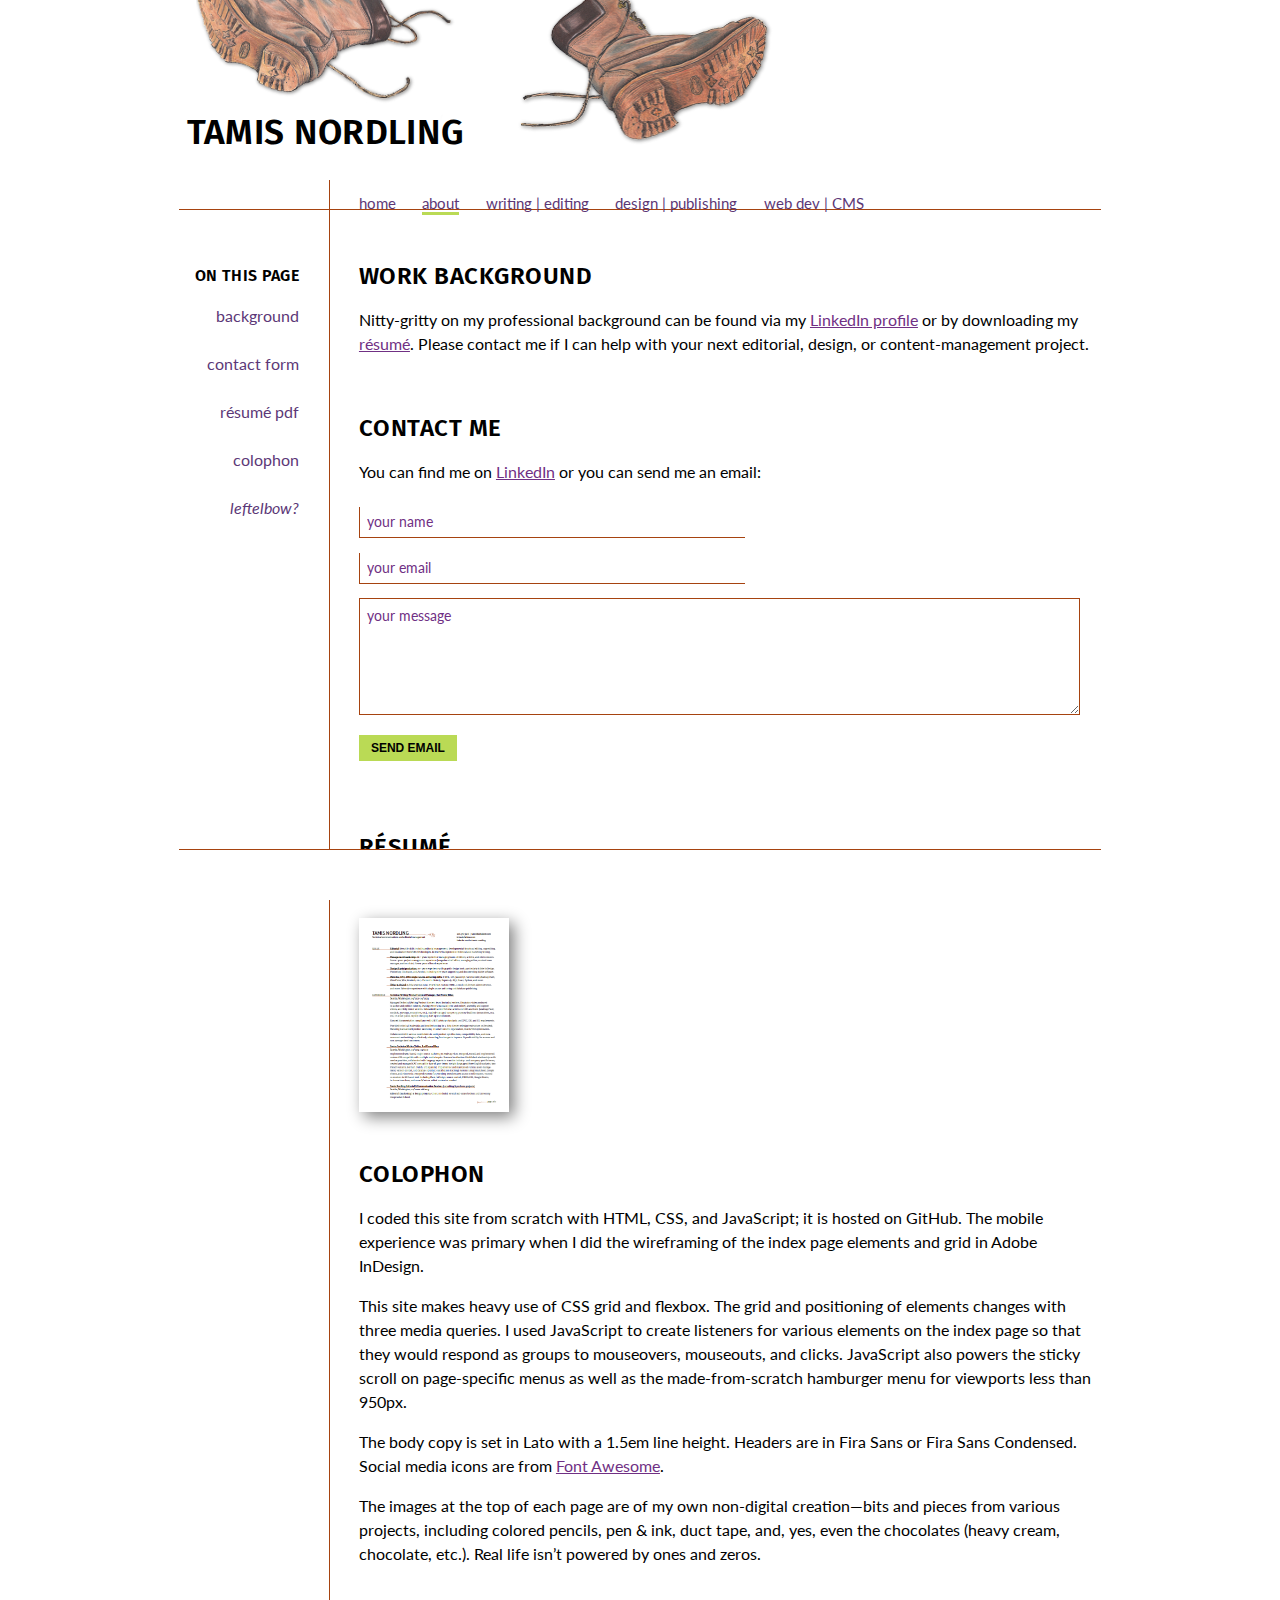
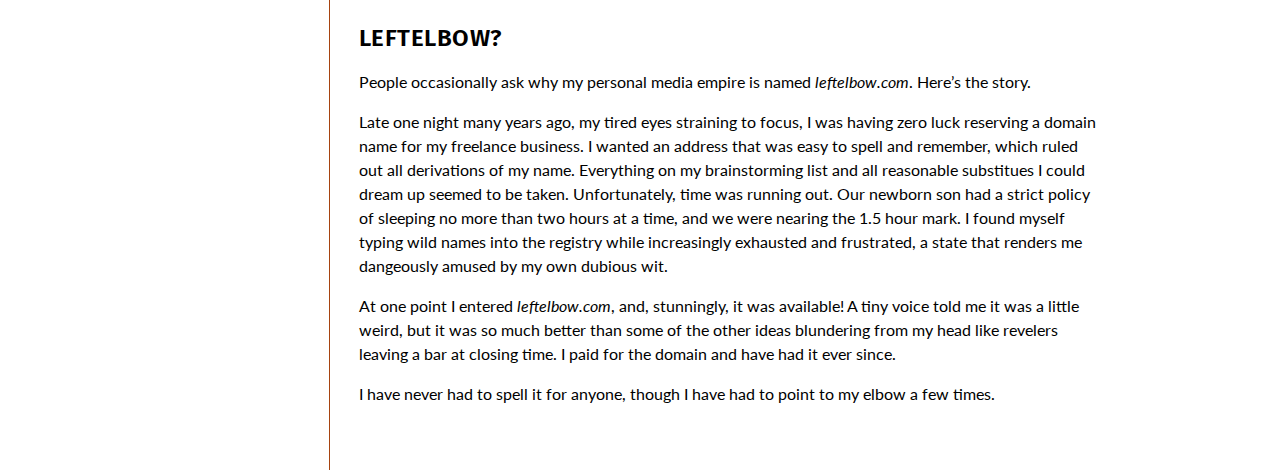
==== commit 0a4b190e: "Misc. text edits" ====
--- a/about.html
+++ b/about.html
@@ -55,8 +55,7 @@
 			<div class="other-page-content" id="other-page-content">
 				<br>
 				<h2 id="work">Work background</h2>
-				<p>I&rsquo;m an intrepid, versatile communicator with decades of experience in editorial leadership, technical writing, design/layout/publishing (print and web development), and content management. </p>
-				<p>Nitty-gritty on my professional background can be found via my <a href="https://www.linkedin.com/in/tamis-nordling/" target="_blank">LinkedIn profile</a> or by downloading my <a href="assets/tnordling_resume2023.d1.pdf" target="_blank">résumé</a>. Please contact me if I can help with your next editorial, design, or technology project. </p><br>
+				<p>Nitty-gritty on my professional background can be found via my <a href="https://www.linkedin.com/in/tamis-nordling/" target="_blank">LinkedIn profile</a> or by downloading my <a href="assets/tnordling_resume2023.d1.pdf" target="_blank">résumé</a>. Please contact me if I can help with your next editorial, design, or content-management project. </p><br>
 
 				<h2 id="contact">Contact me</h2>
 				<p>You can find me on <a href="https://www.linkedin.com/in/tamis-nordling/" target="_blank">LinkedIn</a> or you can send me an email:
@@ -78,7 +77,7 @@
 
 				<br><br>				
 				<h2 id="colophon">Colophon</h2>
-				<p>This web site, a work in progress, has been prepared entirely with HTML, CSS, and JavaScript. The mobile experience was primary when I did the wireframing of the index page elements and grid in Adobe InDesign.</p>
+				<p>I coded this site from scratch with HTML, CSS, and JavaScript; it is hosted on GitHub. The mobile experience was primary when I did the wireframing of the index page elements and grid in Adobe InDesign.</p>
 				<p>This site makes heavy use of CSS grid and flexbox. The grid and positioning of elements changes with three media queries. I used JavaScript to create listeners for various elements on the index page so that they would respond as groups to mouseovers, mouseouts, and clicks. JavaScript also powers the sticky scroll on page-specific menus as well as the made-from-scratch hamburger menu for viewports less than 950px.</p>
 				<p>The body copy is set in Lato with a 1.5em line height. Headers are in Fira Sans or Fira Sans Condensed. Social media icons are from <a href="https://fontawesome.com/icons" target="_blank">Font Awesome</a>.</p>
 				<p>The images at the top of each page are of my own non-digital creation&mdash;bits and pieces from various projects, including colored pencils, pen & ink, duct tape, and, yes, even the chocolates (heavy cream, chocolate, etc.). Real life isn&rsquo;t powered by ones and zeros.</p>
@@ -86,8 +85,9 @@
 
 				<h2 id="leftelbow">Leftelbow?</h2>
 				<p>People occasionally ask why my personal media empire is named <em>leftelbow.com</em>. Here&rsquo;s the story.</p>
-				<p>Late one night many years ago, my tired eyes straining to focus, I was having zero luck reserving a domain name for my freelance business. I wanted a domain that was easy to spell and remember, which ruled out all derivations of my name, and everything on my brainstorming list was already taken. Unfortunately, time was running out. Our newborn son had a strict policy of sleeping no more than two hours at a time, and we were nearing the 1.5 hour mark. I found myself typing wild names into the registry while sleep-deprived and increasingly punchy, a state that renders me dangeously amused by my own dubious wit.</p>
-				<p>At one point I entered <em>leftelbow.com</em>, and, stunningly, it was available! A tiny voice told me it was a little weird, but it was so much better than some of the other ideas blundering from my head like revelers leaving a bar at closing time. I paid for the domain and have had it ever since. I have never had to spell it for anyone, though I have had to point to my elbow a few times.</p>
+				<p>Late one night many years ago, my tired eyes straining to focus, I was having zero luck reserving a domain name for my freelance business. I wanted an address that was easy to spell and remember, which ruled out all derivations of my name. Everything on my brainstorming list and all reasonable substitues I could dream up seemed to be taken. Unfortunately, time was running out. Our newborn son had a strict policy of sleeping no more than two hours at a time, and we were nearing the 1.5 hour mark. I found myself typing wild names into the registry while increasingly exhausted and frustrated, a state that renders me dangeously amused by my own dubious wit.</p>
+				<p>At one point I entered <em>leftelbow.com</em>, and, stunningly, it was available! A tiny voice told me it was a little weird, but it was so much better than some of the other ideas blundering from my head like revelers leaving a bar at closing time. I paid for the domain and have had it ever since.</p>
+				<p>I have never had to spell it for anyone, though I have had to point to my elbow a few times.</p>
 			
 				
 				<br><br>
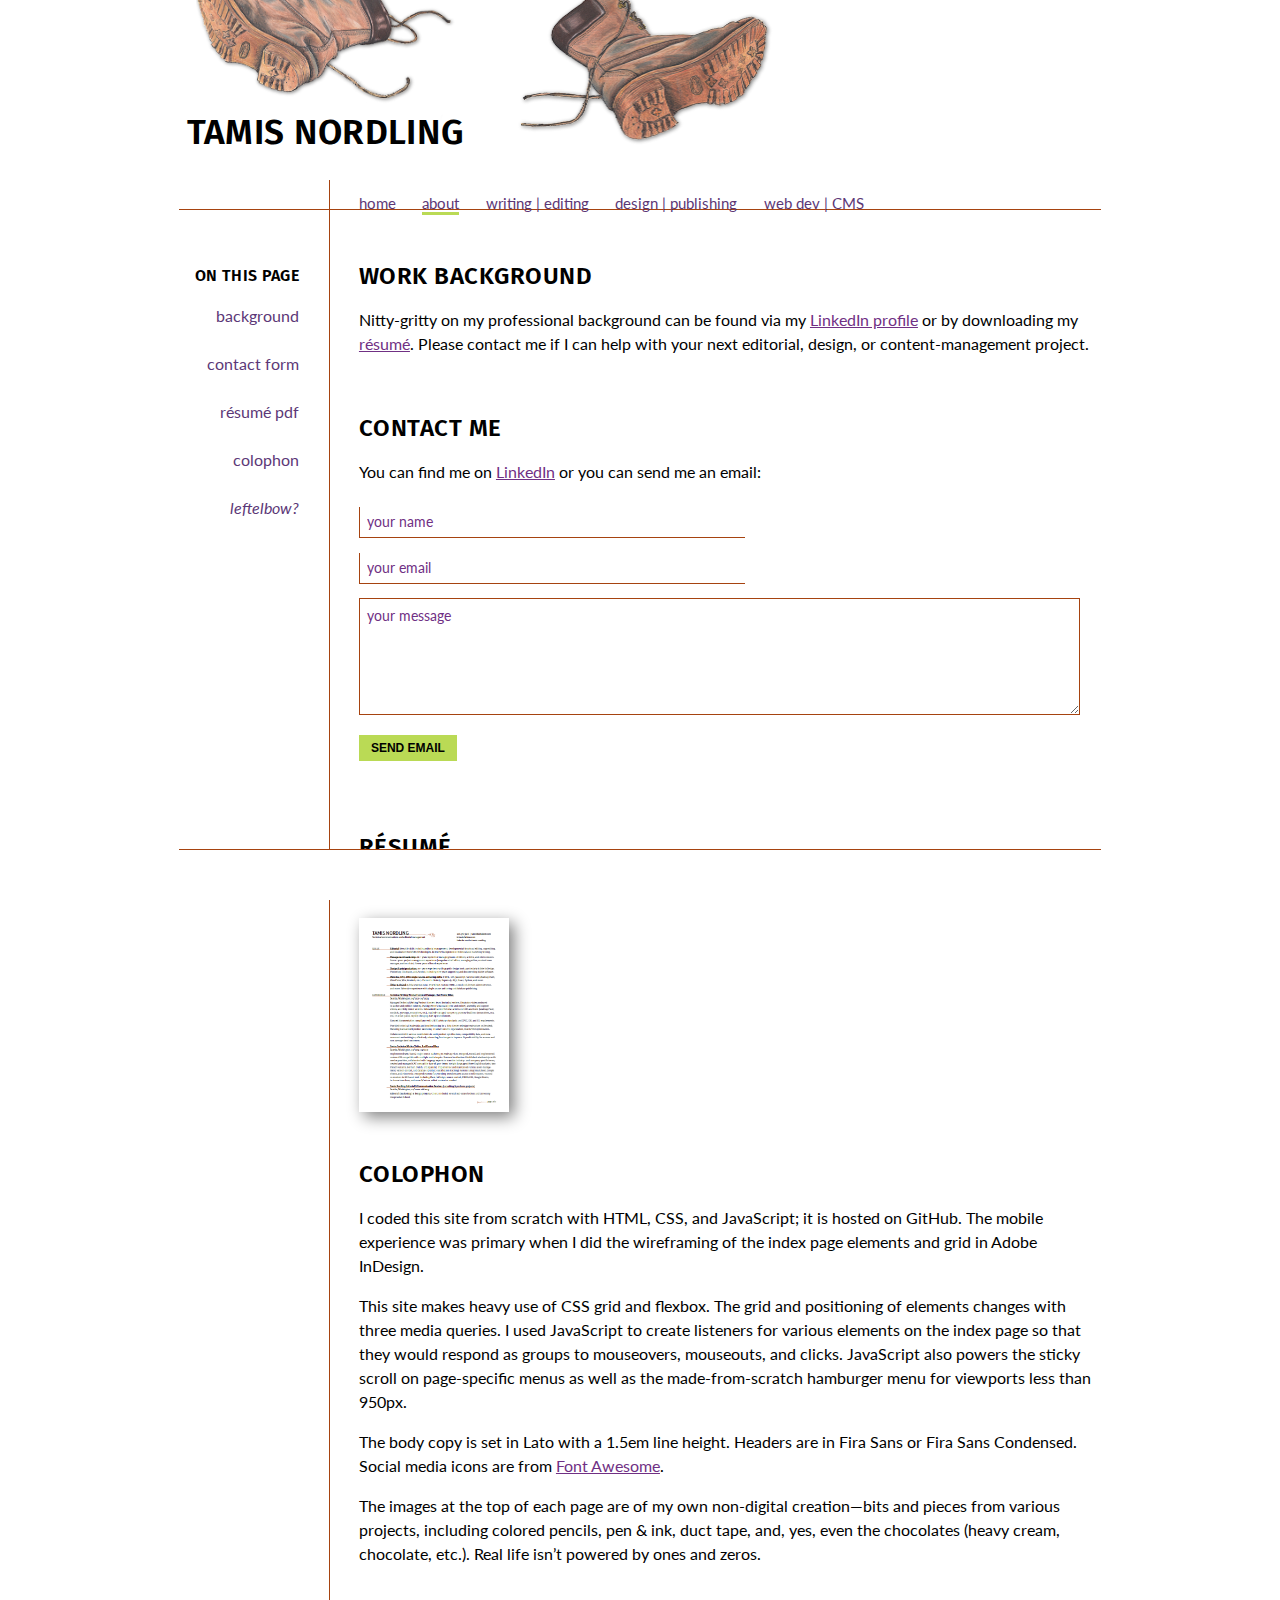
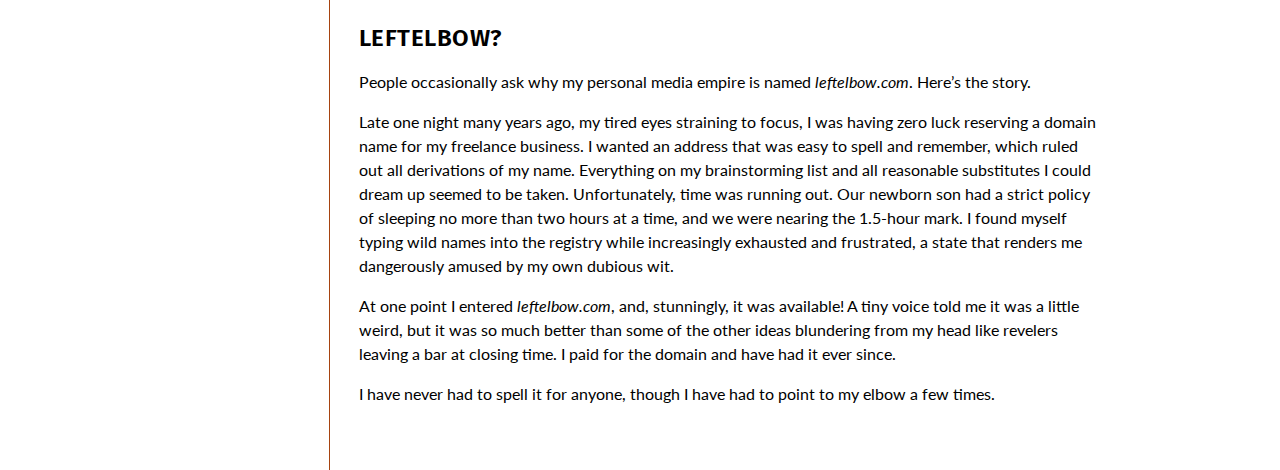
==== commit 4bda0c3a: "Misc. copyedits" ====
--- a/about.html
+++ b/about.html
@@ -85,7 +85,7 @@
 
 				<h2 id="leftelbow">Leftelbow?</h2>
 				<p>People occasionally ask why my personal media empire is named <em>leftelbow.com</em>. Here&rsquo;s the story.</p>
-				<p>Late one night many years ago, my tired eyes straining to focus, I was having zero luck reserving a domain name for my freelance business. I wanted an address that was easy to spell and remember, which ruled out all derivations of my name. Everything on my brainstorming list and all reasonable substitues I could dream up seemed to be taken. Unfortunately, time was running out. Our newborn son had a strict policy of sleeping no more than two hours at a time, and we were nearing the 1.5 hour mark. I found myself typing wild names into the registry while increasingly exhausted and frustrated, a state that renders me dangeously amused by my own dubious wit.</p>
+				<p>Late one night many years ago, my tired eyes straining to focus, I was having zero luck reserving a domain name for my freelance business. I wanted an address that was easy to spell and remember, which ruled out all derivations of my name. Everything on my brainstorming list and all reasonable substitutes I could dream up seemed to be taken. Unfortunately, time was running out. Our newborn son had a strict policy of sleeping no more than two hours at a time, and we were nearing the 1.5-hour mark. I found myself typing wild names into the registry while increasingly exhausted and frustrated, a state that renders me dangerously amused by my own dubious wit.</p>
 				<p>At one point I entered <em>leftelbow.com</em>, and, stunningly, it was available! A tiny voice told me it was a little weird, but it was so much better than some of the other ideas blundering from my head like revelers leaving a bar at closing time. I paid for the domain and have had it ever since.</p>
 				<p>I have never had to spell it for anyone, though I have had to point to my elbow a few times.</p>
 			
--- a/styles/style.css
+++ b/styles/style.css
@@ -256,22 +256,26 @@
 	border-bottom: 1px solid #A64310;
 }
 
-.callout-right {
+.callout-about, 
+.callout-write {
 	display: flex;
 	height: 1.75em;
 	align-self: flex-end;
 	align-content: flex-end;
 }
 
-.callout-left {
+.callout-design,
+.callout-web {
 	display: flex;
 	height: 1.75em;
 	align-self: flex-end;
 	flex-direction: row-reverse;	
 }
 
-.callout-right > h3,
-.callout-left > h3 {
+.callout-about > h3,
+.callout-write > h3, 
+.callout-web > h3,
+.callout-design > h3 {
 	line-height: 1em;
 }
 
@@ -737,33 +741,33 @@
 	.about-contact {
 		grid-area: 6 / 4 / 7 / 7;
 		border-bottom: 1px solid #A64310;
-		text-align: right;
 	}
 
 	.about-bubble {
 		grid-area: 6 / 3 / 9 / 4;
 	}
 
+
 	.writing-editing {
+		grid-area: 9 / 2 / 10 / 5;
+		border-bottom: 1px solid #A64310;
+	}
+
+	.writing-bubble {
+		grid-area: 8 / 5 / 12 / 6;
+	}
+
+
+	.print-bubble {
+		grid-area: 11 / 3 / 15 / 4;
+	}
+
+	.print-design {
 		grid-area: 12 / 4 / 13 / 7;
 		border-bottom: 1px solid #A64310;
 		text-align: right;
 	}
 
-	.writing-bubble {
-		grid-area: 11 / 3 / 15 / 4;
-	}
-
-
-	.print-bubble {
-		grid-area: 8 / 5 / 12 / 6;
-	}
-
-	.print-design {
-		grid-area: 9 / 2 / 10 / 5;
-		border-bottom: 1px solid #A64310;
-	}
-
  	.web-dev-bubble {
 		grid-area: 14 / 5 / 17 / 6;
 	}
@@ -773,18 +777,12 @@
 		border-bottom: 1px solid #A64310;
 	}
 
-	.callout-left {
-		flex-direction: row;
-	}
-
-	.callout-right {
-		flex-direction: row-reverse;
-	}
-
-	.callout-left > h3 {
-	}
-
-	.callout-right > h3 {
+	.callout-about {
+		flex-direction: row-reverse;	
+	}
+
+	.callout-web {
+		flex-direction: row;	
 	}
 
 	.footer-container {
